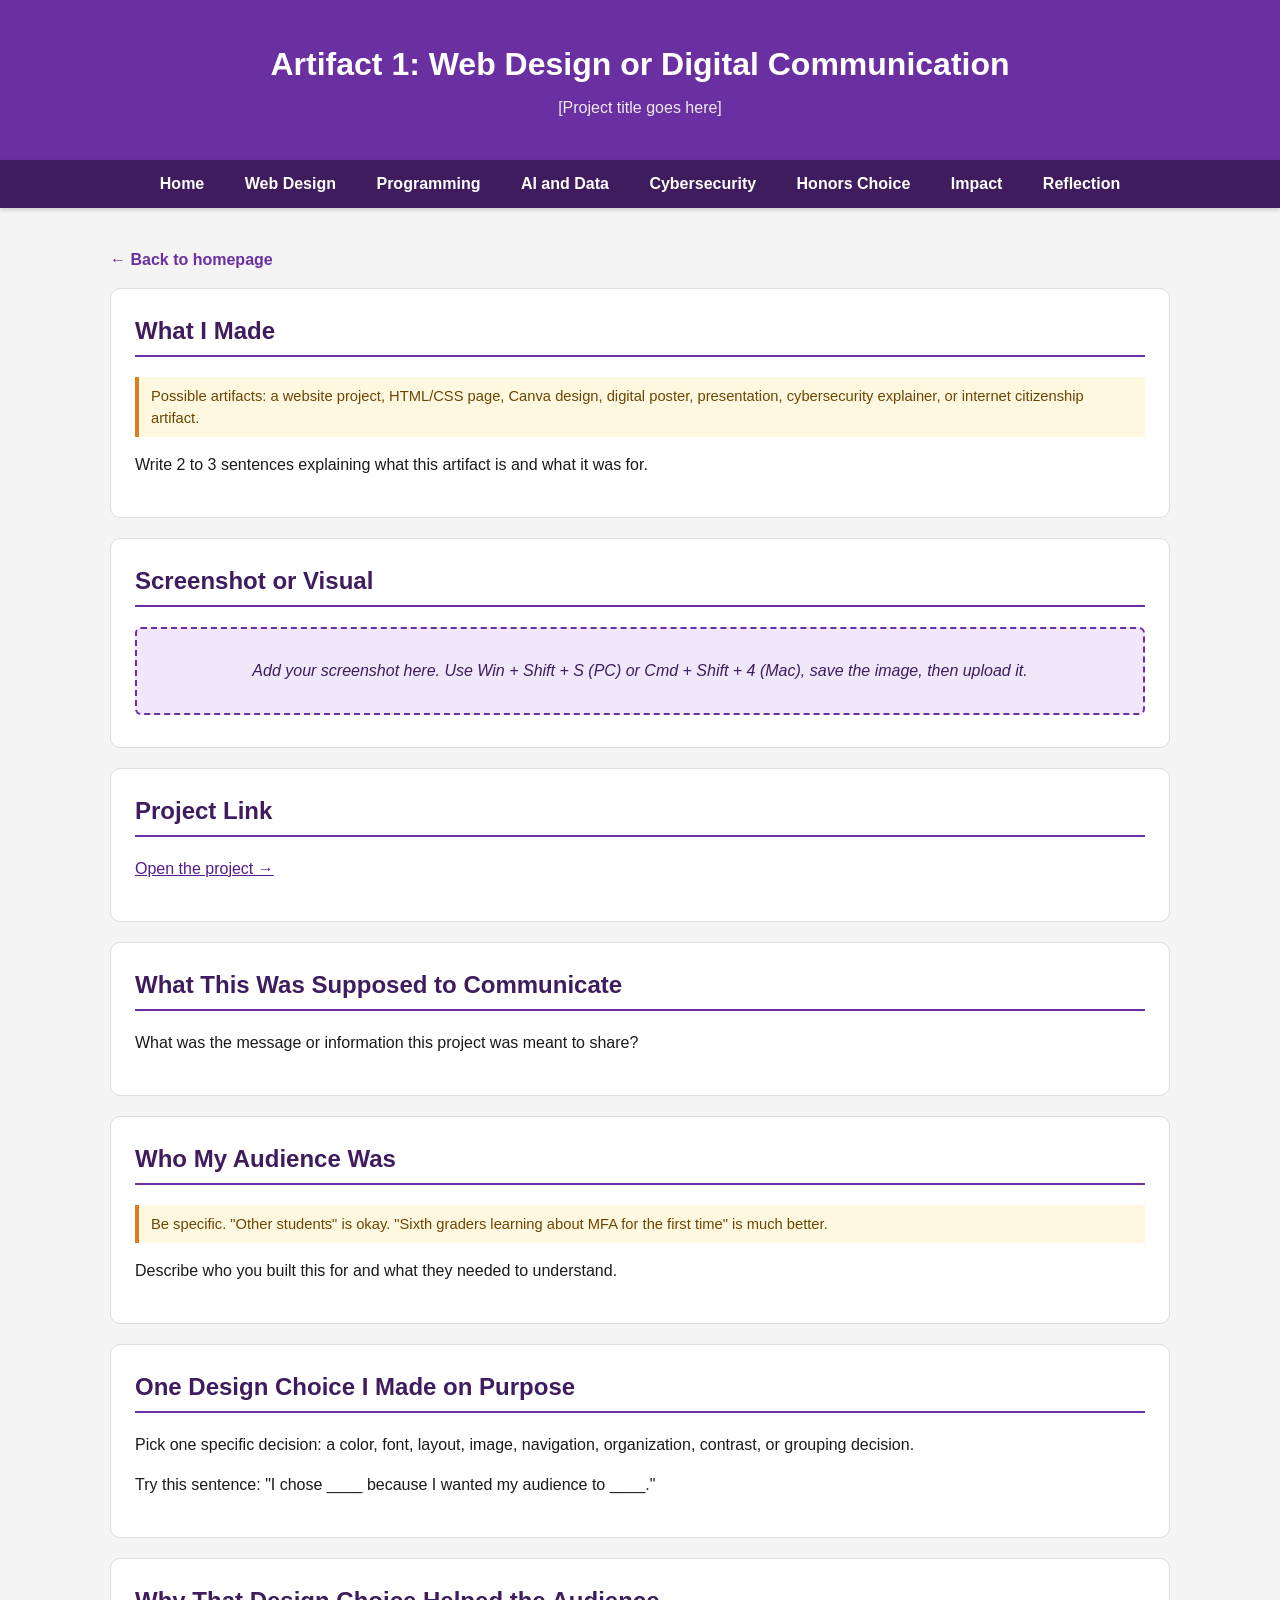
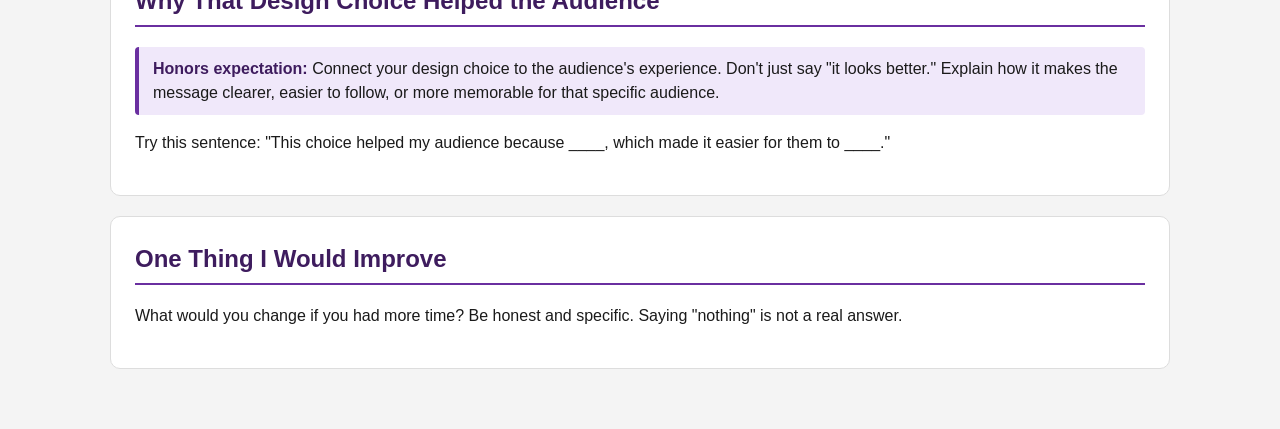
==== artifact1.html @ 4bf51f34 "Add files via upload" ====
<!-- ============================================================
       HONORS ARTIFACT 1 RUBRIC CHECKLIST
       Required: title, screenshot or link, what it communicated,
       audience, ONE design choice you made on purpose, WHY that
       choice helped the audience, what you would improve.
       ============================================================ -->

<!DOCTYPE html>
<html lang="en">
<head>
  <meta charset="UTF-8">
  <meta name="viewport" content="width=device-width, initial-scale=1.0">
  <title>Artifact 1: Web Design - [Your Name]</title>
  <link rel="stylesheet" href="style.css">
</head>
<body>
  <header>
    <h1>Artifact 1: Web Design or Digital Communication</h1>
    <p>[Project title goes here]</p>
  </header>

  <nav>
    <a href="index.html">Home</a>
    <a href="artifact1.html">Web Design</a>
    <a href="artifact2.html">Programming</a>
    <a href="artifact3.html">AI and Data</a>
    <a href="artifact4.html">Cybersecurity</a>
    <a href="artifact5.html">Honors Choice</a>
    <a href="impact.html">Impact</a>
    <a href="reflection.html">Reflection</a>
  </nav>

  <main>
    <a href="index.html" class="back-link">&larr; Back to homepage</a>


    <section class="card">
      <h2>What I Made</h2>
      <p class="hint">Possible artifacts: a website project, HTML/CSS page, Canva design, digital poster, presentation, cybersecurity explainer, or internet citizenship artifact.</p>
      <p>Write 2 to 3 sentences explaining what this artifact is and what it was for.</p>
    </section>

    <section class="card">
      <h2>Screenshot or Visual</h2>
      <!-- Replace this with your actual screenshot:
           <img src="artifact1-screenshot.png" alt="A screenshot showing the homepage of my web design project with the navigation visible">
      -->
      <div class="placeholder">Add your screenshot here. Use Win + Shift + S (PC) or Cmd + Shift + 4 (Mac), save the image, then upload it.</div>
    </section>

    <section class="card">
      <h2>Project Link</h2>
      <p><a href="">Open the project &rarr;</a></p>
    </section>

    <section class="card">
      <h2>What This Was Supposed to Communicate</h2>
      <p>What was the message or information this project was meant to share?</p>
    </section>

    <section class="card">
      <h2>Who My Audience Was</h2>
      <p class="hint">Be specific. "Other students" is okay. "Sixth graders learning about MFA for the first time" is much better.</p>
      <p>Describe who you built this for and what they needed to understand.</p>
    </section>

    <section class="card">
      <h2>One Design Choice I Made on Purpose</h2>
      <p>Pick one specific decision: a color, font, layout, image, navigation, organization, contrast, or grouping decision.</p>
      <p>Try this sentence: "I chose ____ because I wanted my audience to ____."</p>
    </section>

    <section class="card">
      <h2>Why That Design Choice Helped the Audience</h2>
      <div class="honors-note">
        <strong>Honors expectation:</strong> Connect your design choice to the audience's experience. Don't just say "it looks better." Explain how it makes the message clearer, easier to follow, or more memorable for that specific audience.
      </div>
      <p>Try this sentence: "This choice helped my audience because ____, which made it easier for them to ____."</p>
    </section>

    <section class="card">
      <h2>One Thing I Would Improve</h2>
      <p>What would you change if you had more time? Be honest and specific. Saying "nothing" is not a real answer.</p>
    </section>

  </main>
</body>
</html>
---- style.css ----
/* ============================================================
   HONORS Final Portfolio - style.css
   You can edit any colors, spacing, fonts, or layout here.
   Honors students should keep AT LEAST one strong layout choice
   visible (like cards, grid, flexbox, sticky nav, or responsive
   design). The defaults give you all of these to start.
   ============================================================ */

/* ---- Color and font setup ---- */
:root {
  --primary: #6a2fa0;
  --primary-dark: #3e1c5e;
  --primary-light: #f0e8fa;
  --accent: #e07b20;
  --highlight: #fbbf24;
  --bg: #f4f4f4;
  --card-bg: #ffffff;
  --text: #1a1a1a;
  --muted: #555;
  --border: #ddd;
}

* {
  box-sizing: border-box;
}

body {
  font-family: Arial, Helvetica, sans-serif;
  margin: 0;
  background: var(--bg);
  color: var(--text);
  line-height: 1.5;
}

/* ---- Header ---- */
header {
  background: var(--primary);
  color: white;
  padding: 40px 20px;
  text-align: center;
}

header h1 {
  margin: 0;
  font-size: 2em;
}

header p {
  margin: 8px 0 0;
  opacity: 0.9;
}

/* ---- Sticky navigation ---- */
nav {
  background: var(--primary-dark);
  padding: 12px;
  text-align: center;
  position: sticky;
  top: 0;
  z-index: 10;
  box-shadow: 0 2px 4px rgba(0, 0, 0, 0.15);
}

nav a {
  color: white;
  margin: 0 10px;
  text-decoration: none;
  font-weight: bold;
  padding: 4px 8px;
  border-radius: 4px;
}

nav a:hover {
  background: rgba(255, 255, 255, 0.15);
}

/* Accessibility: keyboard users see a clear focus ring */
nav a:focus-visible,
.card:focus-visible,
a:focus-visible {
  outline: 3px solid var(--highlight);
  outline-offset: 2px;
}

/* ---- Main content area ---- */
main {
  max-width: 1100px;
  margin: 20px auto;
  padding: 20px;
}

.back-link {
  display: inline-block;
  margin-bottom: 16px;
  color: var(--primary);
  text-decoration: none;
  font-weight: bold;
}

.back-link:hover {
  text-decoration: underline;
}

/* ---- Section headings ---- */
main h2 {
  color: var(--primary-dark);
  border-bottom: 2px solid var(--primary);
  padding-bottom: 6px;
  margin-top: 0;
}

main h3 {
  color: var(--primary);
  margin-top: 24px;
  margin-bottom: 6px;
}

/* ---- Cards (one rule, no duplicates) ---- */
.card {
  display: block;
  background: var(--card-bg);
  border: 1px solid var(--border);
  border-radius: 10px;
  padding: 24px;
  margin-bottom: 20px;
  text-decoration: none;
  color: inherit;
  transition: transform 0.2s ease, box-shadow 0.2s ease;
}

a.card:hover {
  transform: translateY(-3px);
  box-shadow: 0 4px 12px rgba(0, 0, 0, 0.12);
  background-color: #faf7fd;
}

/* ---- Honors-only callout (purple highlight for honors notes) ---- */
.honors-note {
  background: var(--primary-light);
  border-left: 4px solid var(--primary);
  padding: 10px 14px;
  margin: 12px 0;
  border-radius: 4px;
}

.honors-note strong {
  color: var(--primary-dark);
}

/* ---- Artifact grid on the homepage (5 artifacts, with 5th centered) ---- */
.artifact-grid {
  display: grid;
  grid-template-columns: repeat(2, 1fr);
  gap: 20px;
  margin-top: 20px;
}

/* The 5th artifact spans both columns and is centered.
   width = 50% minus half the 20px gap (10px) keeps it the same
   visual size as the 2x2 cards above it. */
#artifact5 {
  grid-column: 1 / -1;
  justify-self: center;
  width: calc(50% - 10px);
}

/* ---- Images ---- */
img {
  max-width: 100%;
  border: 1px solid var(--border);
  border-radius: 6px;
  display: block;
  margin: 8px 0;
}

/* ---- Image placeholder ---- */
.placeholder {
  background: var(--primary-light);
  border: 2px dashed var(--primary);
  color: var(--primary-dark);
  padding: 30px;
  text-align: center;
  border-radius: 6px;
  font-style: italic;
  margin: 8px 0;
}

/* ---- Hint boxes ---- */
.hint {
  background: #fff8e1;
  border-left: 4px solid var(--accent);
  padding: 8px 12px;
  margin: 8px 0;
  font-size: 0.92em;
  color: #6d4500;
}

/* ---- AI Use Log table ---- */
table {
  width: 100%;
  border-collapse: collapse;
  margin: 12px 0;
}

th {
  background: var(--primary);
  color: white;
  text-align: left;
  padding: 8px;
}

td {
  border: 1px solid var(--border);
  padding: 8px;
  vertical-align: top;
}

/* ---- Mobile responsive ---- */
@media (max-width: 768px) {
  .artifact-grid {
    grid-template-columns: 1fr;
  }

  #artifact5 {
    width: 100%;
  }

  nav a {
    display: inline-block;
    margin: 4px;
  }

  header {
    padding: 25px 15px;
  }

  header h1 {
    font-size: 1.5em;
  }
}
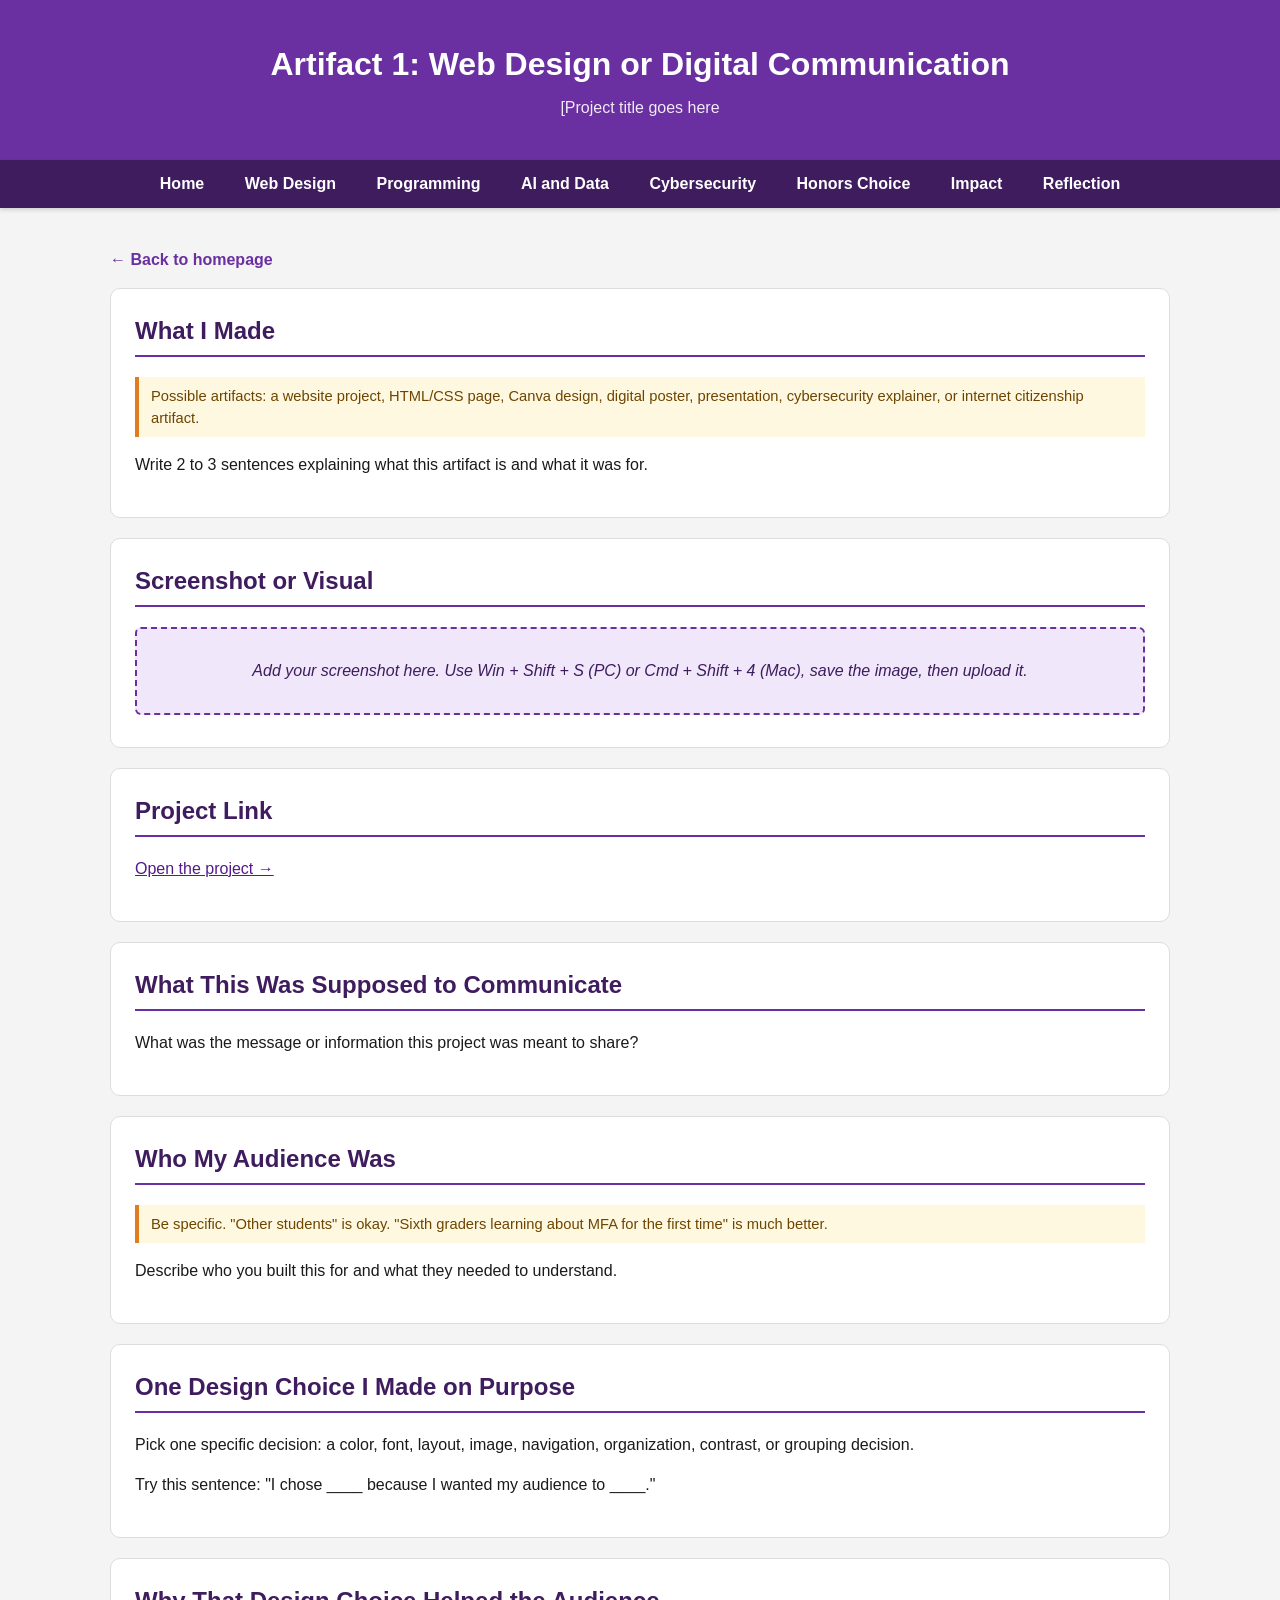
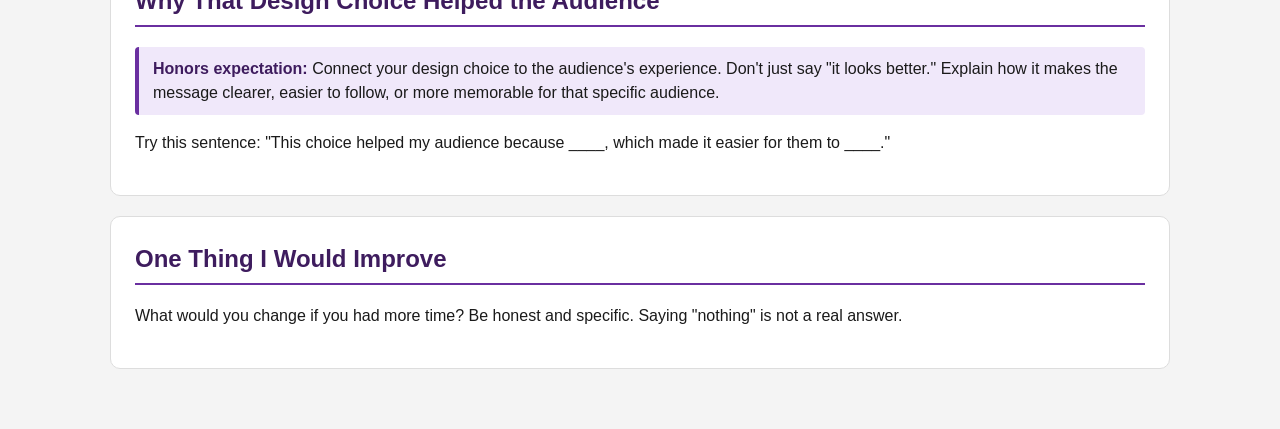
==== commit 5dee6b8c: "Update artifact1.html" ====
--- a/artifact1.html
+++ b/artifact1.html
@@ -16,7 +16,7 @@
 <body>
   <header>
     <h1>Artifact 1: Web Design or Digital Communication</h1>
-    <p>[Project title goes here]</p>
+    <p>[Project title goes here</p>
   </header>
 
   <nav>
